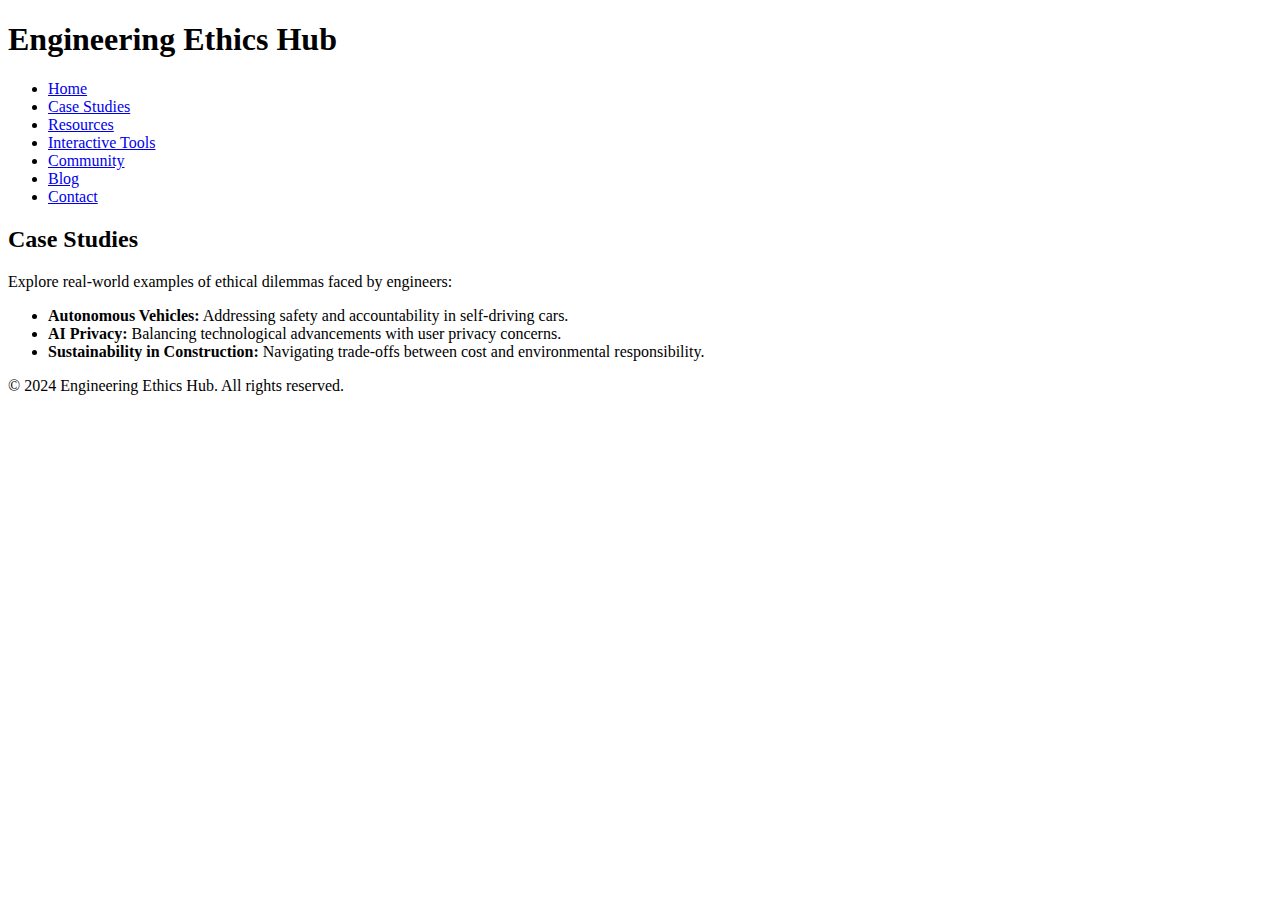
==== case-studies.html @ 6430b087 "Create case-studies.html" ====
<!DOCTYPE html>
<html lang="en">
<head>
    <meta charset="UTF-8">
    <meta name="viewport" content="width=device-width, initial-scale=1.0">
    <title>Case Studies | Engineering Ethics Hub</title>
    <link rel="stylesheet" href="styles.css">
</head>
<body>
<header>
    <h1>Engineering Ethics Hub</h1>
</header>

<nav>
    <ul>
        <li><a href="index.html">Home</a></li>
        <li><a href="case-studies.html">Case Studies</a></li>
        <li><a href="resources.html">Resources</a></li>
        <li><a href="interactive-tools.html">Interactive Tools</a></li>
        <li><a href="community.html">Community</a></li>
        <li><a href="blog.html">Blog</a></li>
        <li><a href="contact.html">Contact</a></li>
    </ul>
</nav>

<section>
    <h2>Case Studies</h2>
    <p>Explore real-world examples of ethical dilemmas faced by engineers:</p>
    <ul>
        <li><strong>Autonomous Vehicles:</strong> Addressing safety and accountability in self-driving cars.</li>
        <li><strong>AI Privacy:</strong> Balancing technological advancements with user privacy concerns.</li>
        <li><strong>Sustainability in Construction:</strong> Navigating trade-offs between cost and environmental responsibility.</li>
    </ul>
</section>

<footer>
    <p>© 2024 Engineering Ethics Hub. All rights reserved.</p>
</footer>
</body>
</html>
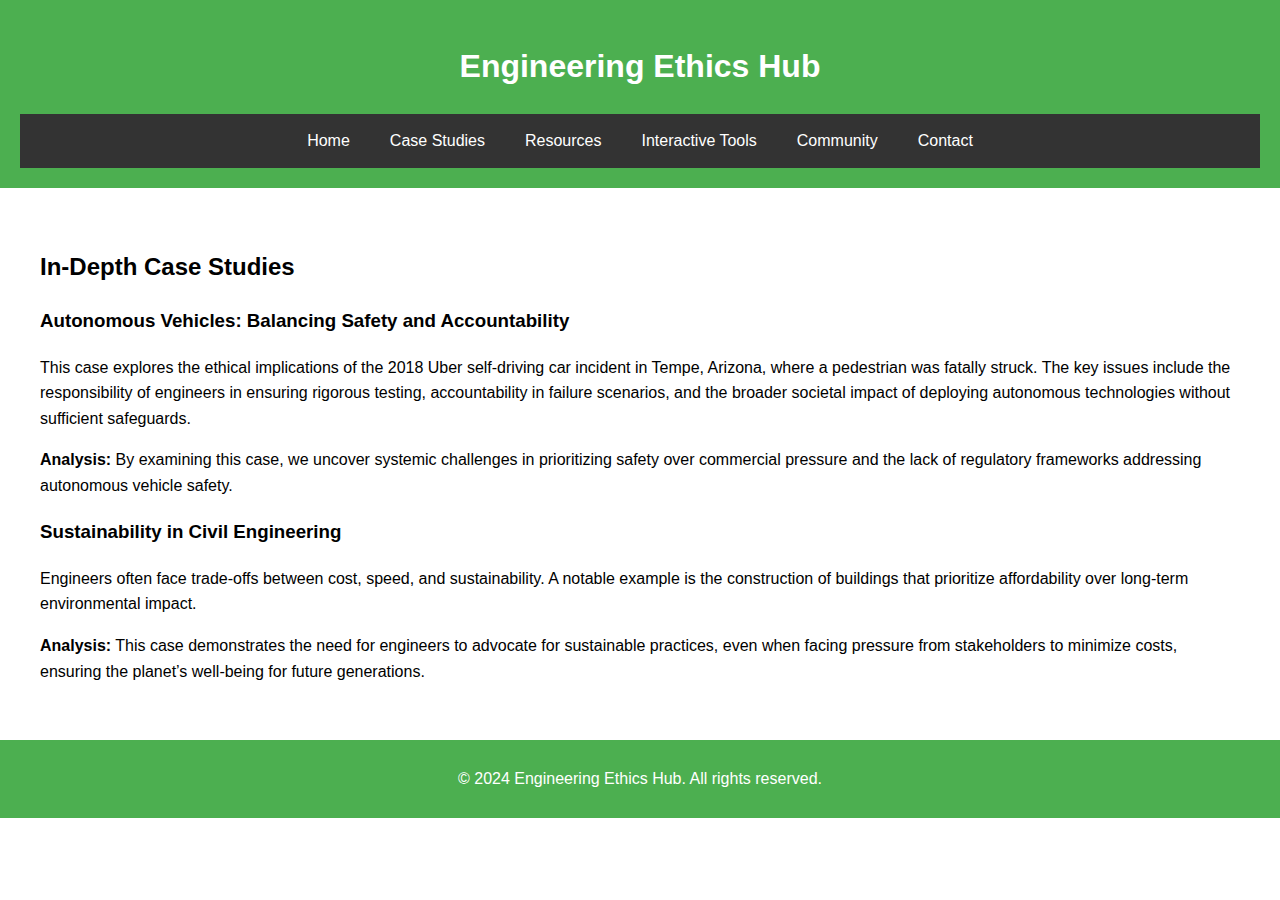
==== commit abeee408: "Update case-studies.html" ====
--- a/case-studies.html
+++ b/case-studies.html
@@ -8,29 +8,44 @@
 </head>
 <body>
 <header>
-    <h1>Engineering Ethics Hub</h1>
+    <div class="header-container">
+        <h1>Engineering Ethics Hub</h1>
+        <nav>
+            <ul>
+                <li><a href="index.html">Home</a></li>
+                <li><a href="case-studies.html">Case Studies</a></li>
+                <li><a href="resources.html">Resources</a></li>
+                <li><a href="interactive-tools.html">Interactive Tools</a></li>
+                <li><a href="community.html">Community</a></li>
+                <li><a href="contact.html">Contact</a></li>
+            </ul>
+        </nav>
+    </div>
 </header>
 
-<nav>
-    <ul>
-        <li><a href="index.html">Home</a></li>
-        <li><a href="case-studies.html">Case Studies</a></li>
-        <li><a href="resources.html">Resources</a></li>
-        <li><a href="interactive-tools.html">Interactive Tools</a></li>
-        <li><a href="community.html">Community</a></li>
-        <li><a href="blog.html">Blog</a></li>
-        <li><a href="contact.html">Contact</a></li>
-    </ul>
-</nav>
+<section class="case-studies">
+    <h2>In-Depth Case Studies</h2>
+    <article>
+        <h3>Autonomous Vehicles: Balancing Safety and Accountability</h3>
+        <p>
+            This case explores the ethical implications of the 2018 Uber self-driving car incident in Tempe, Arizona, 
+            where a pedestrian was fatally struck. The key issues include the responsibility of engineers in ensuring 
+            rigorous testing, accountability in failure scenarios, and the broader societal impact of deploying 
+            autonomous technologies without sufficient safeguards.
+        </p>
+        <p><strong>Analysis:</strong> By examining this case, we uncover systemic challenges in prioritizing safety over 
+        commercial pressure and the lack of regulatory frameworks addressing autonomous vehicle safety.</p>
+    </article>
 
-<section>
-    <h2>Case Studies</h2>
-    <p>Explore real-world examples of ethical dilemmas faced by engineers:</p>
-    <ul>
-        <li><strong>Autonomous Vehicles:</strong> Addressing safety and accountability in self-driving cars.</li>
-        <li><strong>AI Privacy:</strong> Balancing technological advancements with user privacy concerns.</li>
-        <li><strong>Sustainability in Construction:</strong> Navigating trade-offs between cost and environmental responsibility.</li>
-    </ul>
+    <article>
+        <h3>Sustainability in Civil Engineering</h3>
+        <p>
+            Engineers often face trade-offs between cost, speed, and sustainability. A notable example is the 
+            construction of buildings that prioritize affordability over long-term environmental impact.
+        </p>
+        <p><strong>Analysis:</strong> This case demonstrates the need for engineers to advocate for sustainable practices, 
+        even when facing pressure from stakeholders to minimize costs, ensuring the planet’s well-being for future generations.</p>
+    </article>
 </section>
 
 <footer>
--- a/styles.css
+++ b/styles.css
@@ -0,0 +1,60 @@
+/* General Styles */
+body {
+    font-family: Arial, sans-serif;
+    line-height: 1.6;
+    margin: 0;
+    padding: 0;
+}
+
+header {
+    background-color: #4CAF50;
+    color: white;
+    padding: 20px;
+    text-align: center;
+}
+
+nav ul {
+    background-color: #333;
+    list-style: none;
+    margin: 0;
+    padding: 0;
+    display: flex;
+    justify-content: center;
+}
+
+nav ul li {
+    margin: 0;
+}
+
+nav ul li a {
+    color: white;
+    padding: 14px 20px;
+    text-decoration: none;
+    display: block;
+    text-align: center;
+}
+
+nav ul li a:hover {
+    background-color: #575757;
+}
+
+section {
+    padding: 20px;
+    margin: 20px;
+}
+
+footer {
+    text-align: center;
+    background-color: #4CAF50;
+    color: white;
+    padding: 10px 0;
+    position: relative;
+    bottom: 0;
+    width: 100%;
+}
+
+iframe {
+    display: block;
+    margin: 20px auto;
+    max-width: 100%;
+}
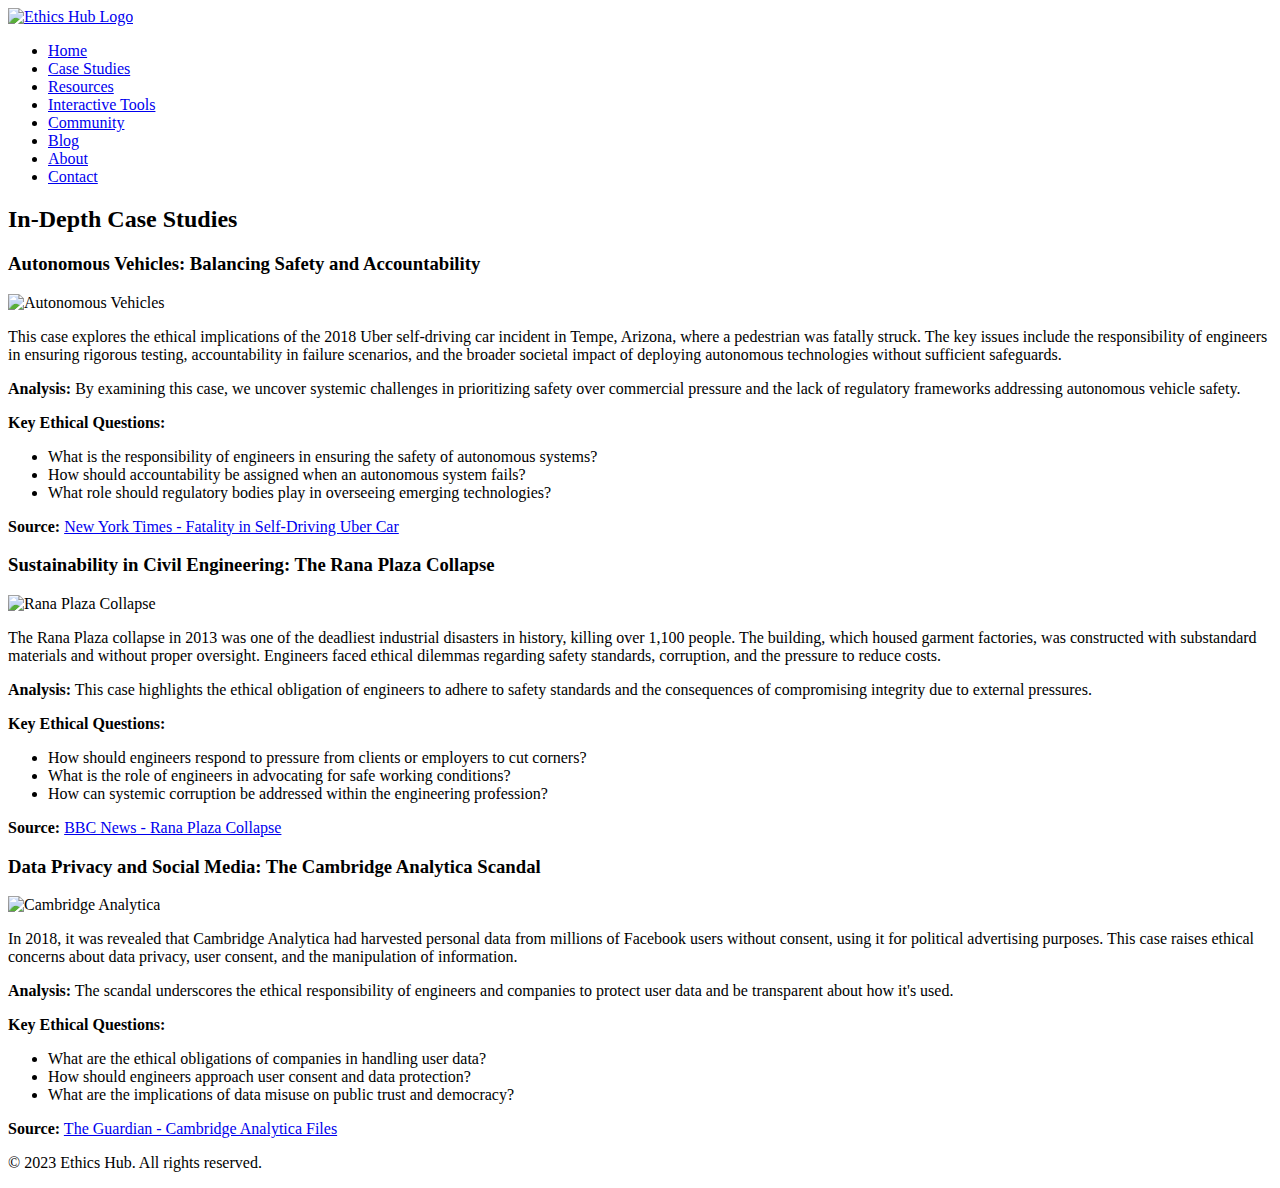
==== commit 337e4bef: "Update case-studies.html" ====
--- a/case-studies.html
+++ b/case-studies.html
@@ -1,55 +1,110 @@
+<!-- case-studies.html -->
 <!DOCTYPE html>
 <html lang="en">
 <head>
-    <meta charset="UTF-8">
-    <meta name="viewport" content="width=device-width, initial-scale=1.0">
-    <title>Case Studies | Engineering Ethics Hub</title>
-    <link rel="stylesheet" href="styles.css">
+  <meta charset="UTF-8">
+  <title>Ethics Hub - Case Studies</title>
+  <link rel="stylesheet" href="css/styles.css">
 </head>
 <body>
-<header>
-    <div class="header-container">
-        <h1>Engineering Ethics Hub</h1>
-        <nav>
-            <ul>
-                <li><a href="index.html">Home</a></li>
-                <li><a href="case-studies.html">Case Studies</a></li>
-                <li><a href="resources.html">Resources</a></li>
-                <li><a href="interactive-tools.html">Interactive Tools</a></li>
-                <li><a href="community.html">Community</a></li>
-                <li><a href="contact.html">Contact</a></li>
-            </ul>
-        </nav>
+
+  <!-- Include Header -->
+  <header>
+    <div class="logo">
+      <a href="index.html"><img src="images/logo.png" alt="Ethics Hub Logo"></a>
     </div>
-</header>
+    <nav>
+      <ul>
+        <li><a href="index.html">Home</a></li>
+        <li><a href="case-studies.html">Case Studies</a></li>
+        <li><a href="resources.html">Resources</a></li>
+        <li><a href="interactive-tools.html">Interactive Tools</a></li>
+        <li><a href="community.html">Community</a></li>
+        <li><a href="blog.html">Blog</a></li>
+        <li><a href="about.html">About</a></li>
+        <li><a href="contact.html">Contact</a></li>
+      </ul>
+    </nav>
+  </header>
 
-<section class="case-studies">
+  <section class="section">
     <h2>In-Depth Case Studies</h2>
+
+    <!-- Case Study 1 -->
     <article>
-        <h3>Autonomous Vehicles: Balancing Safety and Accountability</h3>
-        <p>
-            This case explores the ethical implications of the 2018 Uber self-driving car incident in Tempe, Arizona, 
-            where a pedestrian was fatally struck. The key issues include the responsibility of engineers in ensuring 
-            rigorous testing, accountability in failure scenarios, and the broader societal impact of deploying 
-            autonomous technologies without sufficient safeguards.
-        </p>
-        <p><strong>Analysis:</strong> By examining this case, we uncover systemic challenges in prioritizing safety over 
-        commercial pressure and the lack of regulatory frameworks addressing autonomous vehicle safety.</p>
+      <h3>Autonomous Vehicles: Balancing Safety and Accountability</h3>
+      <img src="images/autonomous-vehicles.jpg" alt="Autonomous Vehicles">
+      <p>
+        This case explores the ethical implications of the 2018 Uber self-driving car incident in Tempe, Arizona,
+        where a pedestrian was fatally struck. The key issues include the responsibility of engineers in ensuring
+        rigorous testing, accountability in failure scenarios, and the broader societal impact of deploying
+        autonomous technologies without sufficient safeguards.
+      </p>
+      <p><strong>Analysis:</strong> By examining this case, we uncover systemic challenges in prioritizing safety over
+      commercial pressure and the lack of regulatory frameworks addressing autonomous vehicle safety.</p>
+      <p><strong>Key Ethical Questions:</strong></p>
+      <ul>
+        <li>What is the responsibility of engineers in ensuring the safety of autonomous systems?</li>
+        <li>How should accountability be assigned when an autonomous system fails?</li>
+        <li>What role should regulatory bodies play in overseeing emerging technologies?</li>
+      </ul>
+      <p><strong>Source:</strong> <a href="https://www.nytimes.com/2018/03/19/technology/uber-driverless-fatality.html" target="_blank">New York Times - Fatality in Self-Driving Uber Car</a></p>
     </article>
 
+    <!-- Case Study 2 -->
     <article>
-        <h3>Sustainability in Civil Engineering</h3>
-        <p>
-            Engineers often face trade-offs between cost, speed, and sustainability. A notable example is the 
-            construction of buildings that prioritize affordability over long-term environmental impact.
-        </p>
-        <p><strong>Analysis:</strong> This case demonstrates the need for engineers to advocate for sustainable practices, 
-        even when facing pressure from stakeholders to minimize costs, ensuring the planet’s well-being for future generations.</p>
+      <h3>Sustainability in Civil Engineering: The Rana Plaza Collapse</h3>
+      <img src="images/rana-plaza.jpg" alt="Rana Plaza Collapse">
+      <p>
+        The Rana Plaza collapse in 2013 was one of the deadliest industrial disasters in history, killing over 1,100
+        people. The building, which housed garment factories, was constructed with substandard materials and without
+        proper oversight. Engineers faced ethical dilemmas regarding safety standards, corruption, and the pressure to
+        reduce costs.
+      </p>
+      <p><strong>Analysis:</strong> This case highlights the ethical obligation of engineers to adhere to safety standards
+      and the consequences of compromising integrity due to external pressures.</p>
+      <p><strong>Key Ethical Questions:</strong></p>
+      <ul>
+        <li>How should engineers respond to pressure from clients or employers to cut corners?</li>
+        <li>What is the role of engineers in advocating for safe working conditions?</li>
+        <li>How can systemic corruption be addressed within the engineering profession?</li>
+      </ul>
+      <p><strong>Source:</strong> <a href="https://www.bbc.com/news/world-asia-22476774" target="_blank">BBC News - Rana Plaza Collapse</a></p>
     </article>
-</section>
 
-<footer>
-    <p>© 2024 Engineering Ethics Hub. All rights reserved.</p>
-</footer>
+    <!-- Case Study 3 -->
+    <article>
+      <h3>Data Privacy and Social Media: The Cambridge Analytica Scandal</h3>
+      <img src="images/cambridge-analytica.jpg" alt="Cambridge Analytica">
+      <p>
+        In 2018, it was revealed that Cambridge Analytica had harvested personal data from millions of Facebook users
+        without consent, using it for political advertising purposes. This case raises ethical concerns about data
+        privacy, user consent, and the manipulation of information.
+      </p>
+      <p><strong>Analysis:</strong> The scandal underscores the ethical responsibility of engineers and companies to
+      protect user data and be transparent about how it's used.</p>
+      <p><strong>Key Ethical Questions:</strong></p>
+      <ul>
+        <li>What are the ethical obligations of companies in handling user data?</li>
+        <li>How should engineers approach user consent and data protection?</li>
+        <li>What are the implications of data misuse on public trust and democracy?</li>
+      </ul>
+      <p><strong>Source:</strong> <a href="https://www.theguardian.com/news/series/cambridge-analytica-files" target="_blank">The Guardian - Cambridge Analytica Files</a></p>
+    </article>
+
+    <!-- Add more case studies as needed -->
+
+  </section>
+
+  <!-- Include Footer -->
+  <footer>
+    <div class="footer-content">
+      <!-- Footer content here -->
+    </div>
+    <div class="footer-bottom">
+      <p>© 2023 Ethics Hub. All rights reserved.</p>
+    </div>
+  </footer>
+
 </body>
 </html>
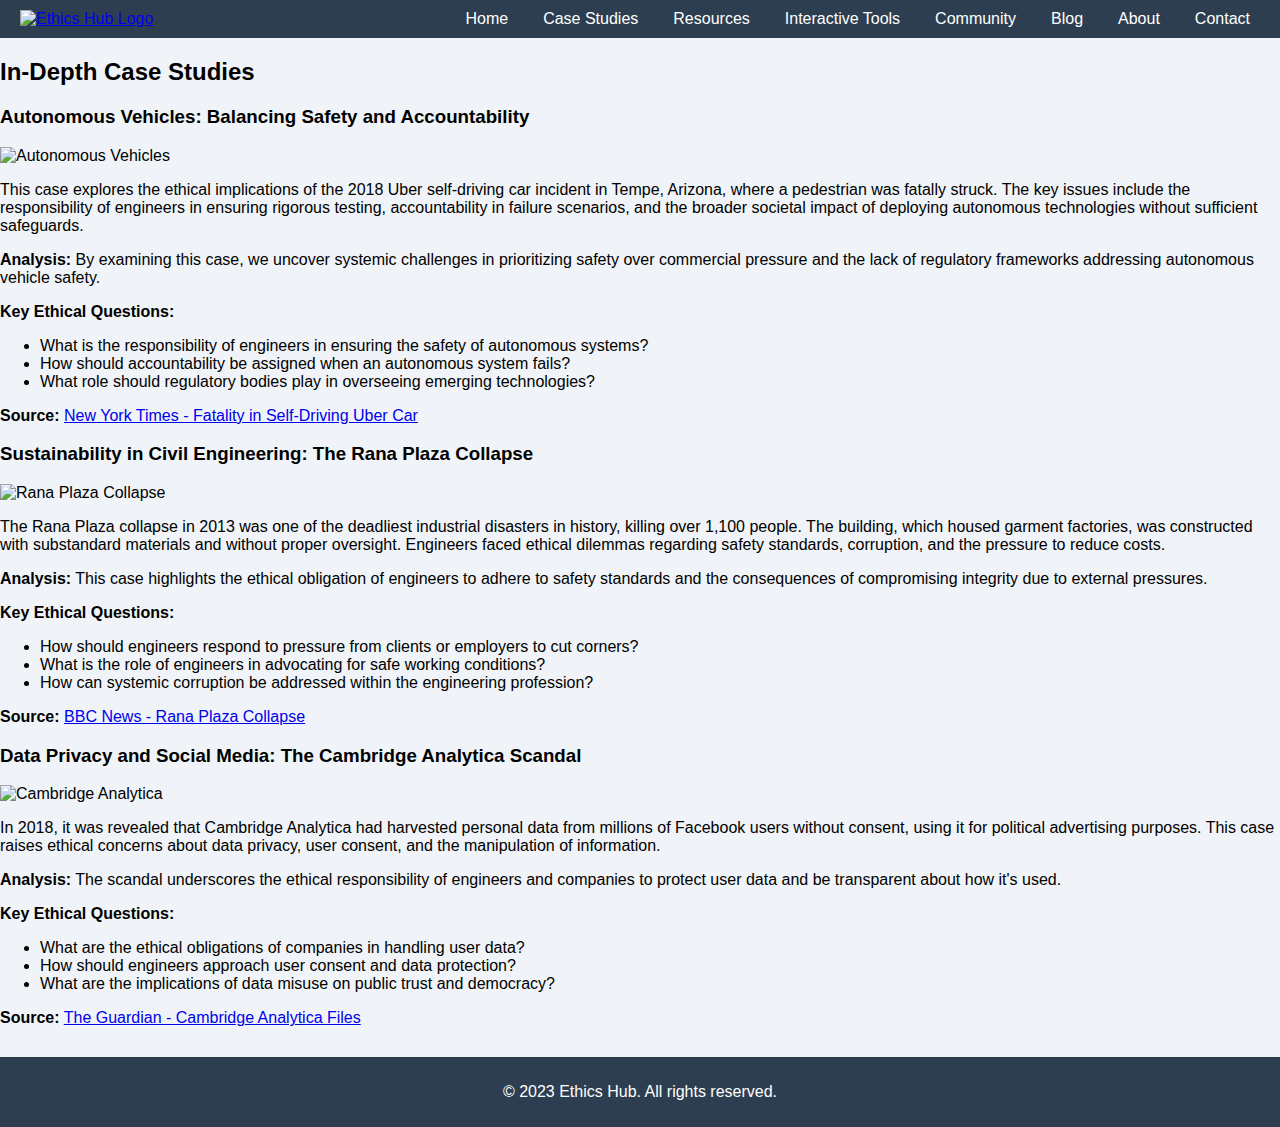
==== commit c75aa62c: "Update case-studies.html" ====
--- a/case-studies.html
+++ b/case-studies.html
@@ -4,7 +4,7 @@
 <head>
   <meta charset="UTF-8">
   <title>Ethics Hub - Case Studies</title>
-  <link rel="stylesheet" href="css/styles.css">
+  <link rel="stylesheet" href="styles.css">
 </head>
 <body>
 
--- a/styles.css
+++ b/styles.css
@@ -0,0 +1,157 @@
+/* General Styles */
+body {
+    font-family: 'Arial', sans-serif;
+    margin: 0;
+    padding: 0;
+    background-color: #f0f4f8;
+}
+
+header {
+    background-color: #2d3e50;
+    color: white;
+    padding: 10px 20px;
+    display: flex;
+    justify-content: space-between;
+    align-items: center;
+}
+
+header h1 {
+    margin: 0;
+}
+
+nav ul {
+    list-style: none;
+    margin: 0;
+    padding: 0;
+    display: flex;
+    gap: 15px;
+}
+
+nav ul li {
+    display: inline;
+}
+
+nav ul li a {
+    text-decoration: none;
+    color: white;
+    padding: 5px 10px;
+    border-radius: 5px;
+    transition: background-color 0.3s;
+}
+
+nav ul li a:hover {
+    background-color: #4caf50;
+}
+
+.content {
+    max-width: 50%;
+    text-align: center;
+}
+
+.content h2 {
+    font-size: 36px;
+    margin-bottom: 20px;
+    color: #2d3e50;
+}
+
+.content p {
+    font-size: 18px;
+    margin-bottom: 20px;
+}
+
+.cta-button {
+    padding: 10px 20px;
+    font-size: 16px;
+    color: white;
+    background-color: #4caf50;
+    border: none;
+    border-radius: 5px;
+    cursor: pointer;
+}
+
+.cta-button:hover {
+    background-color: #45a049;
+}
+
+.image img {
+    max-width: 100%;
+    border-radius: 10px;
+}
+
+/* .case-studies article {
+    margin-bottom: 30px;
+    padding: 20px;
+    background: white;
+    border-radius: 10px;
+    box-shadow: 0 4px 6px rgba(0, 0, 0, 0.1);
+} */
+
+.case-studies h2 {
+    text-align: center;
+    margin-bottom: 30px;
+}
+
+.case-studies article {
+  margin-bottom: 40px;
+}
+
+.case-studies article h3 {
+  font-size: 28px;
+  margin-bottom: 10px;
+}
+
+.case-studies article img {
+  width: 100%;
+  height: auto;
+  margin-bottom: 15px;
+}
+
+.case-studies article p {
+  font-size: 16px;
+  line-height: 1.6;
+}
+
+.case-studies article ul {
+  list-style-type: disc;
+  margin-left: 20px;
+}
+
+.case-studies article a {
+  color: #007BFF;
+  text-decoration: none;
+}
+
+.case-studies article a:hover {
+  text-decoration: underline;
+}
+.video {
+    display: flex;
+    justify-content: center;
+    align-items: center;
+    margin-top: 20px;
+}
+
+.video iframe {
+    max-width: 100%;
+    height: auto;
+    border-radius: 10px;
+}
+
+.homepage {
+    display: flex;
+    flex-direction: column;
+    align-items: center;
+    justify-content: center;
+    padding: 50px 20px;
+    text-align: center;
+}
+
+footer {
+    text-align: center;
+    background-color: #2d3e50;
+    color: white;
+    padding: 10px 0;
+    margin-top: 30px;
+}
+
+
